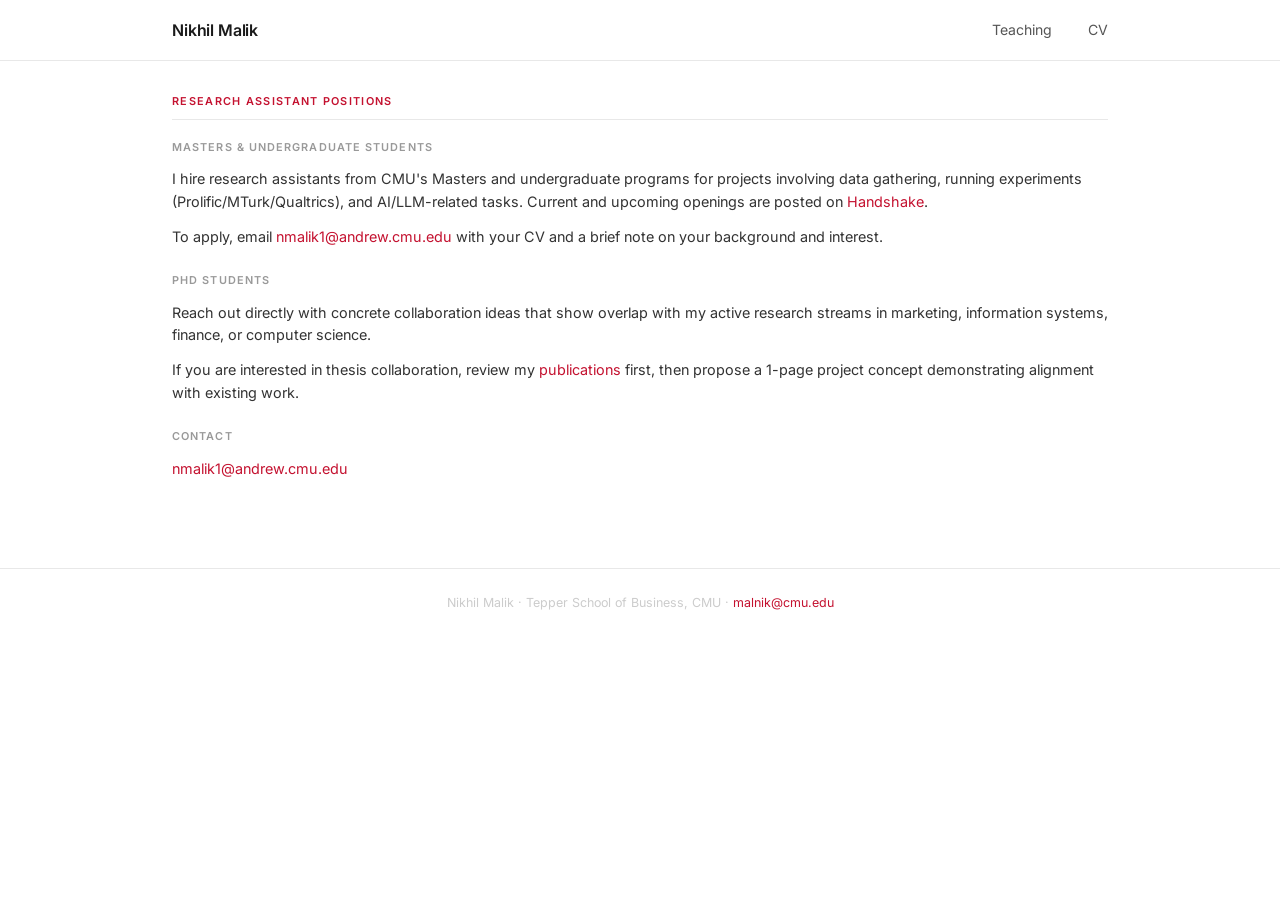
==== ra.html @ 95d87af6 "Add files via upload" ====
<!DOCTYPE html>
<html lang="en">
<head>
  <meta charset="UTF-8" />
  <meta name="viewport" content="width=device-width, initial-scale=1.0" />
  <title>RA Positions — Nikhil Malik</title>
  <link rel="stylesheet" href="style.css" />
</head>
<body>

<header>
  <div class="wrap">
    <a href="index.html" class="brand">Nikhil Malik</a>
    <nav>
      <a href="teaching.html">Teaching</a>
      <a href="assets/cv.pdf" target="_blank">CV</a>
    </nav>
  </div>
</header>

<main>
  <div class="wrap">

    <div class="section">
      <div class="section-title">Research Assistant Positions</div>

      <div class="paper-group-label" style="margin-top:0;">Masters &amp; Undergraduate Students</div>

      <p style="font-size:0.9rem; color:#333; margin-bottom:0.8rem;">
        I hire research assistants from CMU's Masters and undergraduate programs for projects involving
        data gathering, running experiments (Prolific/MTurk/Qualtrics), and AI/LLM-related tasks.
        Current and upcoming openings are posted on
        <a href="https://app.joinhandshake.com" target="_blank">Handshake</a>.
      </p>

      <p style="font-size:0.9rem; color:#333; margin-bottom:1.5rem;">
        To apply, email <a href="mailto:nmalik1@andrew.cmu.edu">nmalik1@andrew.cmu.edu</a> with your CV
        and a brief note on your background and interest.
      </p>

      <div class="paper-group-label">PhD Students</div>

      <p style="font-size:0.9rem; color:#333; margin-bottom:0.8rem;">
        Reach out directly with concrete collaboration ideas that show overlap with my active research
        streams in marketing, information systems, finance, or computer science.
      </p>

      <p style="font-size:0.9rem; color:#333; margin-bottom:1.5rem;">
        If you are interested in thesis collaboration, review my
        <a href="index.html">publications</a> first, then propose a 1-page project concept
        demonstrating alignment with existing work.
      </p>

      <div class="paper-group-label">Contact</div>

      <p style="font-size:0.9rem; color:#333;">
        <a href="mailto:nmalik1@andrew.cmu.edu">nmalik1@andrew.cmu.edu</a>
      </p>

    </div>

  </div>
</main>

<footer>
  <div class="wrap">
    Nikhil Malik &middot; Tepper School of Business, CMU &middot;
    <a href="mailto:malnik@cmu.edu">malnik@cmu.edu</a>
  </div>
</footer>

</body>
</html>
---- style.css ----
@import url('https://fonts.googleapis.com/css2?family=Inter:wght@300;400;500;600&display=swap');

*, *::before, *::after {
  box-sizing: border-box;
  margin: 0;
  padding: 0;
}

body {
  font-family: 'Inter', -apple-system, BlinkMacSystemFont, sans-serif;
  font-size: 15.5px;
  line-height: 1.55;
  color: #1a1a1a;
  background: #fff;
  -webkit-font-smoothing: antialiased;
}

a {
  color: #C41230;
  text-decoration: none;
}

a:hover {
  text-decoration: underline;
}

.wrap {
  max-width: 1000px;
  margin: 0 auto;
  padding: 0 2rem;
}

/* ── HEADER / NAV ── */
header {
  border-bottom: 1px solid #e8e8e8;
  padding: 1.1rem 0;
}

header .wrap {
  display: flex;
  justify-content: space-between;
  align-items: center;
}

.brand {
  font-weight: 600;
  font-size: 1rem;
  color: #1a1a1a;
  letter-spacing: -0.01em;
}

.brand:hover { text-decoration: none; }

nav a {
  font-size: 0.88rem;
  color: #555;
  margin-left: 2rem;
}

nav a:hover { color: #C41230; text-decoration: none; }
nav a.active { color: #C41230; font-weight: 500; }

/* ── MAIN ── */
main {
  padding: 2rem 0 3.5rem;
}

/* ── PROFILE (index) ── */
.profile {
  display: flex;
  gap: 2.5rem;
  align-items: flex-start;
  margin-bottom: 2rem;
}

.profile-photo {
  width: 155px;
  height: 155px;
  border-radius: 6px;
  object-fit: cover;
  flex-shrink: 0;
  border: 1px solid #e8e8e8;
}

.profile-info h1 {
  font-size: 1.55rem;
  font-weight: 700;
  letter-spacing: -0.02em;
  margin-bottom: 0.2rem;
}

.profile-info .position {
  font-size: 0.9rem;
  color: #444;
  margin-bottom: 0.05rem;
}

.profile-info .position-sub {
  font-size: 0.87rem;
  color: #888;
  margin-bottom: 1.1rem;
}

.profile-info p {
  font-size: 0.91rem;
  color: #333;
  margin-bottom: 0.85rem;
}

.profile-links {
  display: flex;
  flex-wrap: wrap;
  gap: 0.45rem;
  margin-top: 1.1rem;
}

.profile-links a {
  font-size: 0.78rem;
  padding: 0.22rem 0.7rem;
  border: 1px solid #C41230;
  border-radius: 3px;
  color: #C41230;
  transition: background 0.15s, color 0.15s;
}

.profile-links a:hover {
  background: #C41230;
  color: #fff;
  text-decoration: none;
}

/* ── SECTIONS ── */
.section {
  margin-bottom: 2rem;
}

.section-title {
  font-size: 0.68rem;
  font-weight: 600;
  letter-spacing: 0.12em;
  text-transform: uppercase;
  color: #C41230;
  margin-bottom: 1.2rem;
  padding-bottom: 0.55rem;
  border-bottom: 1px solid #e8e8e8;
}

/* ── NEWS ── */
.news-list {
  list-style: none;
  max-width: 560px;
}

.news-list li {
  display: flex;
  gap: 1.5rem;
  font-size: 0.89rem;
  padding: 0.45rem 0;
  border-bottom: 1px solid #f3f3f3;
}

.news-list li:last-child { border-bottom: none; }

.news-year {
  color: #bbb;
  font-size: 0.82rem;
  min-width: 36px;
  padding-top: 0.08rem;
  flex-shrink: 0;
}

/* ── PAPERS ── */
.paper-group-label {
  font-size: 0.68rem;
  font-weight: 600;
  letter-spacing: 0.1em;
  text-transform: uppercase;
  color: #999;
  margin-bottom: 0.8rem;
  margin-top: 1.4rem;
}

.paper-group-label:first-child { margin-top: 0; }

.paper {
  margin-bottom: 1.1rem;
  padding-left: 0.85rem;
  border-left: 2px solid #ececec;
  transition: border-color 0.15s;
}

.paper:hover { border-left-color: #C41230; }

.paper .title {
  font-weight: 300;
  font-size: 0.92rem;
  color: #1a1a1a;
  line-height: 1.5;
  margin-bottom: 0.1rem;
}

.paper .authors {
  display: inline;
  font-size: 0.84rem;
  color: #666;
}

.paper .authors::after {
  content: ' · ';
  color: #ccc;
}

.paper .venue {
  display: inline;
  font-size: 0.84rem;
  color: #444;
}

.paper .venue em {
  font-weight: 600;
  font-style: italic;
}

.paper-links {
  display: inline;
  margin-left: 0.5rem;
}

.badge {
  display: inline-block;
  font-size: 0.68rem;
  font-weight: 600;
  letter-spacing: 0.04em;
  text-transform: uppercase;
  padding: 0.1rem 0.45rem;
  border-radius: 2px;
  margin-right: 0.35rem;
  vertical-align: middle;
}

.badge-published { background: #e8f5e9; color: #2e7d32; }
.badge-rr        { background: #fff3e0; color: #c45000; }
.badge-wip       { background: #f4f4f4; color: #777; font-weight: 400; }

.paper-links a {
  font-size: 0.79rem;
  color: #C41230;
  margin-right: 0.85rem;
}

/* ── TEACHING ── */
.course {
  margin-bottom: 1.3rem;
  padding-bottom: 1.3rem;
  border-bottom: 1px solid #f3f3f3;
}

.course:last-child { border-bottom: none; }

.course-name {
  font-weight: 500;
  font-size: 0.92rem;
}

.course-meta {
  font-size: 0.85rem;
  color: #666;
}

.course-semesters {
  font-size: 0.82rem;
  color: #aaa;
}

/* ── STUDENTS ── */
.student {
  font-size: 0.9rem;
  padding: 0.42rem 0;
  border-bottom: 1px solid #f3f3f3;
  display: flex;
  gap: 0.5rem;
  align-items: baseline;
  flex-wrap: wrap;
}

.student:last-child { border-bottom: none; }

.student-name { font-weight: 500; }

.student-placement {
  color: #777;
  font-size: 0.84rem;
}

/* Dissertation committee — compact, less prominent */
.student-compact {
  font-size: 0.82rem;
  color: #999;
  line-height: 1.5;
  padding: 0.18rem 0;
  border-bottom: 1px solid #f5f5f5;
}

.student-compact:last-child { border-bottom: none; }

/* ── AWARDS ── */
.award {
  font-size: 0.9rem;
  padding: 0.38rem 0;
  display: flex;
  gap: 1.5rem;
  border-bottom: 1px solid #f3f3f3;
  align-items: baseline;
}

.award:last-child { border-bottom: none; }
.award-year { color: #bbb; min-width: 36px; font-size: 0.82rem; flex-shrink: 0; }

/* ── SERVICE ── */
.service-list {
  list-style: none;
}

.service-list li {
  font-size: 0.9rem;
  padding: 0.35rem 0;
  border-bottom: 1px solid #f3f3f3;
}

.service-list li:last-child { border-bottom: none; }

/* ── DROPDOWNS ── */
.dropdown-section {
  margin-top: 0;
}

.dropdown-section > summary {
  cursor: pointer;
  list-style: none;
  display: flex;
  align-items: center;
  gap: 0.4rem;
}

.dropdown-section > summary::-webkit-details-marker { display: none; }

.dropdown-section > summary::after {
  content: '▸';
  font-size: 0.65rem;
  color: #bbb;
  transition: transform 0.15s;
}

.dropdown-section[open] > summary::after {
  transform: rotate(90deg);
}

.dropdown-section > summary:hover::after {
  color: #C41230;
}

.dropdown-sublabel {
  margin-top: 0.9rem !important;
  margin-bottom: 0.4rem !important;
}

/* ── FOOTER ── */
footer {
  border-top: 1px solid #e8e8e8;
  padding: 1.5rem 0;
  text-align: center;
  font-size: 0.78rem;
  color: #ccc;
}

/* ── RESPONSIVE ── */
@media (max-width: 580px) {
  .profile { flex-direction: column; }
  .profile-photo { width: 115px; height: 115px; }
  nav a { margin-left: 1.1rem; }
}
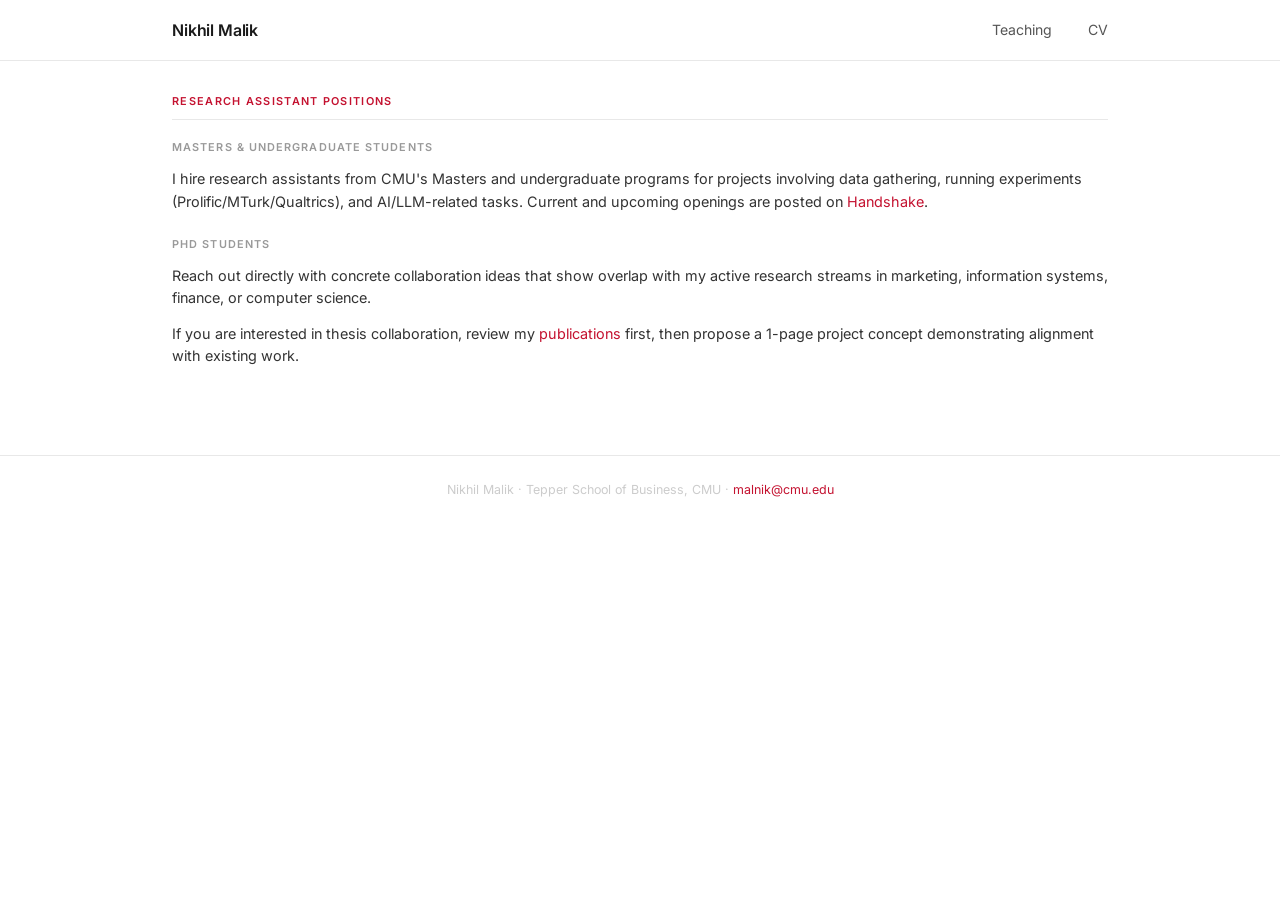
==== commit f3fe90b4: "Add files via upload" ====
--- a/ra.html
+++ b/ra.html
@@ -33,11 +33,6 @@
         <a href="https://app.joinhandshake.com" target="_blank">Handshake</a>.
       </p>
 
-      <p style="font-size:0.9rem; color:#333; margin-bottom:1.5rem;">
-        To apply, email <a href="mailto:nmalik1@andrew.cmu.edu">nmalik1@andrew.cmu.edu</a> with your CV
-        and a brief note on your background and interest.
-      </p>
-
       <div class="paper-group-label">PhD Students</div>
 
       <p style="font-size:0.9rem; color:#333; margin-bottom:0.8rem;">
@@ -49,12 +44,6 @@
         If you are interested in thesis collaboration, review my
         <a href="index.html">publications</a> first, then propose a 1-page project concept
         demonstrating alignment with existing work.
-      </p>
-
-      <div class="paper-group-label">Contact</div>
-
-      <p style="font-size:0.9rem; color:#333;">
-        <a href="mailto:nmalik1@andrew.cmu.edu">nmalik1@andrew.cmu.edu</a>
       </p>
 
     </div>
--- a/style.css
+++ b/style.css
@@ -69,16 +69,21 @@
 .profile {
   display: flex;
   gap: 2.5rem;
-  align-items: flex-start;
+  align-items: stretch;
   margin-bottom: 2rem;
 }
 
+.profile-photo-wrap {
+  flex-shrink: 0;
+}
+
 .profile-photo {
-  width: 155px;
-  height: 155px;
+  width: 220px;
+  height: 440px;
+  display: block;
   border-radius: 6px;
   object-fit: cover;
-  flex-shrink: 0;
+  object-position: top;
   border: 1px solid #e8e8e8;
 }
 
@@ -145,6 +150,29 @@
   border-bottom: 1px solid #e8e8e8;
 }
 
+/* ── TIMELINE (profile) ── */
+.timeline-list {
+  list-style: none;
+}
+
+.timeline-list li {
+  display: flex;
+  gap: 1rem;
+  font-size: 0.89rem;
+  padding: 0.35rem 0;
+  border-bottom: 1px solid #f3f3f3;
+}
+
+.timeline-list li:last-child { border-bottom: none; }
+
+.timeline-year {
+  color: #bbb;
+  font-size: 0.82rem;
+  width: 54px;
+  flex-shrink: 0;
+  padding-top: 0.05rem;
+}
+
 /* ── NEWS ── */
 .news-list {
   list-style: none;
@@ -164,7 +192,7 @@
 .news-year {
   color: #bbb;
   font-size: 0.82rem;
-  min-width: 36px;
+  min-width: 58px;
   padding-top: 0.08rem;
   flex-shrink: 0;
 }
@@ -183,13 +211,19 @@
 .paper-group-label:first-child { margin-top: 0; }
 
 .paper {
-  margin-bottom: 1.1rem;
-  padding-left: 0.85rem;
-  border-left: 2px solid #ececec;
-  transition: border-color 0.15s;
-}
-
-.paper:hover { border-left-color: #C41230; }
+  margin-bottom: 0.7rem;
+  padding: 0.65rem 0.85rem;
+  background: #fafafa;
+  border: 1px solid #efefef;
+  border-left: 2px solid #e0e0e0;
+  border-radius: 4px;
+  transition: border-color 0.15s, background 0.15s;
+}
+
+.paper:hover {
+  border-left-color: #C41230;
+  background: #fff8f8;
+}
 
 .paper .title {
   font-weight: 300;
@@ -238,14 +272,64 @@
   vertical-align: middle;
 }
 
-.badge-published { background: #e8f5e9; color: #2e7d32; }
-.badge-rr        { background: #fff3e0; color: #c45000; }
-.badge-wip       { background: #f4f4f4; color: #777; font-weight: 400; }
+.badge-published   { background: #e8f5e9; color: #2e7d32; }
+.badge-forthcoming { background: #fff3e0; color: #c45000; }
+.badge-rr          { background: #fff3e0; color: #c45000; }
+.badge-wip         { background: #f4f4f4; color: #777; font-weight: 400; }
 
 .paper-links a {
   font-size: 0.79rem;
   color: #C41230;
   margin-right: 0.85rem;
+}
+
+/* ── PAPER EXPANDER ── */
+.paper-expand {
+  margin-top: 0.4rem;
+}
+
+.paper-expand > summary {
+  font-size: 0.75rem;
+  color: #aaa;
+  cursor: pointer;
+  list-style: none;
+  display: inline-flex;
+  align-items: center;
+  gap: 0.3rem;
+}
+
+.paper-expand > summary::-webkit-details-marker { display: none; }
+
+.paper-expand > summary::before {
+  content: '▸';
+  font-size: 0.6rem;
+  display: inline-block;
+  transition: transform 0.15s;
+}
+
+.paper-expand[open] > summary::before { transform: rotate(90deg); }
+
+.paper-expand > summary:hover { color: #C41230; }
+
+.paper-expand-body {
+  margin-top: 0.5rem;
+  font-size: 0.82rem;
+  color: #555;
+  line-height: 1.6;
+}
+
+.paper-figure img {
+  max-width: 100%;
+  border: 1px solid #e8e8e8;
+  border-radius: 4px;
+  display: block;
+}
+
+.paper-figure figcaption {
+  font-size: 0.76rem;
+  color: #888;
+  margin-top: 0.4rem;
+  line-height: 1.5;
 }
 
 /* ── TEACHING ── */
@@ -339,29 +423,247 @@
   list-style: none;
   display: flex;
   align-items: center;
-  gap: 0.4rem;
+  gap: 0.5rem;
+  padding: 0.3rem 0.5rem;
+  margin-left: -0.5rem;
+  border-radius: 3px;
+  transition: background 0.12s;
+}
+
+.dropdown-section > summary:hover {
+  background: #f5f5f5;
 }
 
 .dropdown-section > summary::-webkit-details-marker { display: none; }
 
+.dropdown-section > summary::before {
+  content: '▸';
+  font-size: 0.7rem;
+  color: #999;
+  transition: transform 0.15s;
+  display: inline-block;
+}
+
+.dropdown-section[open] > summary::before {
+  transform: rotate(90deg);
+  color: #C41230;
+}
+
+.dropdown-section > summary:hover::before {
+  color: #C41230;
+}
+
 .dropdown-section > summary::after {
-  content: '▸';
-  font-size: 0.65rem;
-  color: #bbb;
-  transition: transform 0.15s;
-}
-
-.dropdown-section[open] > summary::after {
-  transform: rotate(90deg);
-}
-
-.dropdown-section > summary:hover::after {
-  color: #C41230;
+  content: none;
 }
 
 .dropdown-sublabel {
   margin-top: 0.9rem !important;
   margin-bottom: 0.4rem !important;
+}
+
+/* ── GRADUATE COURSE PAGE ── */
+.teaching-course {
+  margin-bottom: 0.7rem;
+  padding: 0.65rem 0.85rem;
+  background: #fafafa;
+  border: 1px solid #efefef;
+  border-left: 2px solid #e0e0e0;
+  border-radius: 4px;
+  transition: border-color 0.15s, background 0.15s;
+}
+
+.teaching-course:hover {
+  border-left-color: #C41230;
+  background: #fff8f8;
+}
+
+.teaching-course-title {
+  font-size: 1rem;
+  font-weight: 500;
+  color: #1a1a1a;
+}
+
+.teaching-course-title a {
+  color: #1a1a1a;
+}
+
+.teaching-course-title a:hover {
+  color: #C41230;
+  text-decoration: none;
+}
+
+.guest-lecture-list {
+  list-style: none;
+}
+
+.guest-lecture-list li {
+  display: flex;
+  gap: 1.5rem;
+  font-size: 0.85rem;
+  color: #444;
+  padding: 0.35rem 0;
+  border-bottom: 1px solid #f3f3f3;
+}
+
+.guest-lecture-list li:last-child { border-bottom: none; }
+
+.teaching-variant {
+  font-size: 0.78rem;
+  color: #999;
+  line-height: 1.7;
+}
+
+.course-variants {
+  margin-bottom: 1.4rem;
+  border-left: 2px solid #ececec;
+  padding-left: 0.85rem;
+}
+
+.course-variant-item {
+  margin-bottom: 0.5rem;
+}
+
+.course-variant-name {
+  font-size: 0.9rem;
+  font-weight: 500;
+  color: #1a1a1a;
+  display: block;
+}
+
+.course-variant-meta {
+  font-size: 0.78rem;
+  color: #888;
+  display: block;
+}
+
+.course-desc {
+  font-size: 0.9rem;
+  color: #333;
+  margin-bottom: 1.5rem;
+  line-height: 1.6;
+}
+
+.case-study {
+  font-size: 0.82rem;
+  color: #666;
+  padding: 0.2rem 0;
+  border-bottom: 1px solid #f3f3f3;
+}
+
+.case-study:last-of-type { border-bottom: none; }
+
+.case-study a {
+  color: #555;
+  font-weight: 500;
+}
+
+.case-study a:hover {
+  color: #C41230;
+  text-decoration: none;
+}
+
+.case-study span {
+  color: #999;
+  font-size: 0.78rem;
+  margin-left: 0.4rem;
+}
+
+.topic-grid {
+  display: grid;
+  grid-template-columns: repeat(2, 1fr);
+  gap: 0.35rem 2rem;
+  margin-bottom: 0.5rem;
+  font-size: 0.88rem;
+  color: #444;
+}
+
+/* ── AI COURSE PAGE ── */
+.ai-part-label {
+  font-size: 1.15rem;
+  font-weight: 600;
+  color: #1a1a1a;
+  margin-top: 2rem;
+  margin-bottom: 1rem;
+  padding-bottom: 0.5rem;
+  border-bottom: 1px solid #e8e8e8;
+  letter-spacing: -0.01em;
+}
+
+.ai-topic {
+  margin-bottom: 1.3rem;
+}
+
+.ai-topic-name {
+  font-size: 1.0rem;
+  font-weight: 500;
+  color: #333;
+  margin-bottom: 0.25rem;
+  display: flex;
+  align-items: center;
+  gap: 0.7rem;
+  flex-wrap: wrap;
+  line-height: 1.4;
+}
+
+.ai-readings {
+  font-size: 0.76rem;
+  color: #888;
+  line-height: 1.6;
+  margin-top: 0.1rem;
+}
+
+.ai-readings a {
+  color: #666;
+}
+
+.ai-readings a:hover {
+  color: #C41230;
+  text-decoration: none;
+}
+
+.ai-readings em {
+  font-style: italic;
+}
+
+.exercise-badge {
+  font-size: 0.7rem;
+  font-weight: 600;
+  color: #C41230 !important;
+  border: 1px solid #C41230;
+  border-radius: 3px;
+  padding: 0.12rem 0.55rem;
+  white-space: nowrap;
+  text-decoration: none !important;
+  transition: background 0.15s, color 0.15s;
+  line-height: 1;
+}
+
+.exercise-badge:hover {
+  background: #C41230;
+  color: #fff !important;
+}
+
+.ai-ack-grid {
+  display: grid;
+  grid-template-columns: repeat(2, 1fr);
+  gap: 0.6rem 2rem;
+  margin-top: 0.5rem;
+}
+
+.ai-ack-item {
+  font-size: 0.84rem;
+}
+
+.ai-ack-item a {
+  font-weight: 500;
+  color: #1a1a1a;
+}
+
+.ai-ack-item span {
+  display: block;
+  font-size: 0.76rem;
+  color: #888;
 }
 
 /* ── FOOTER ── */
